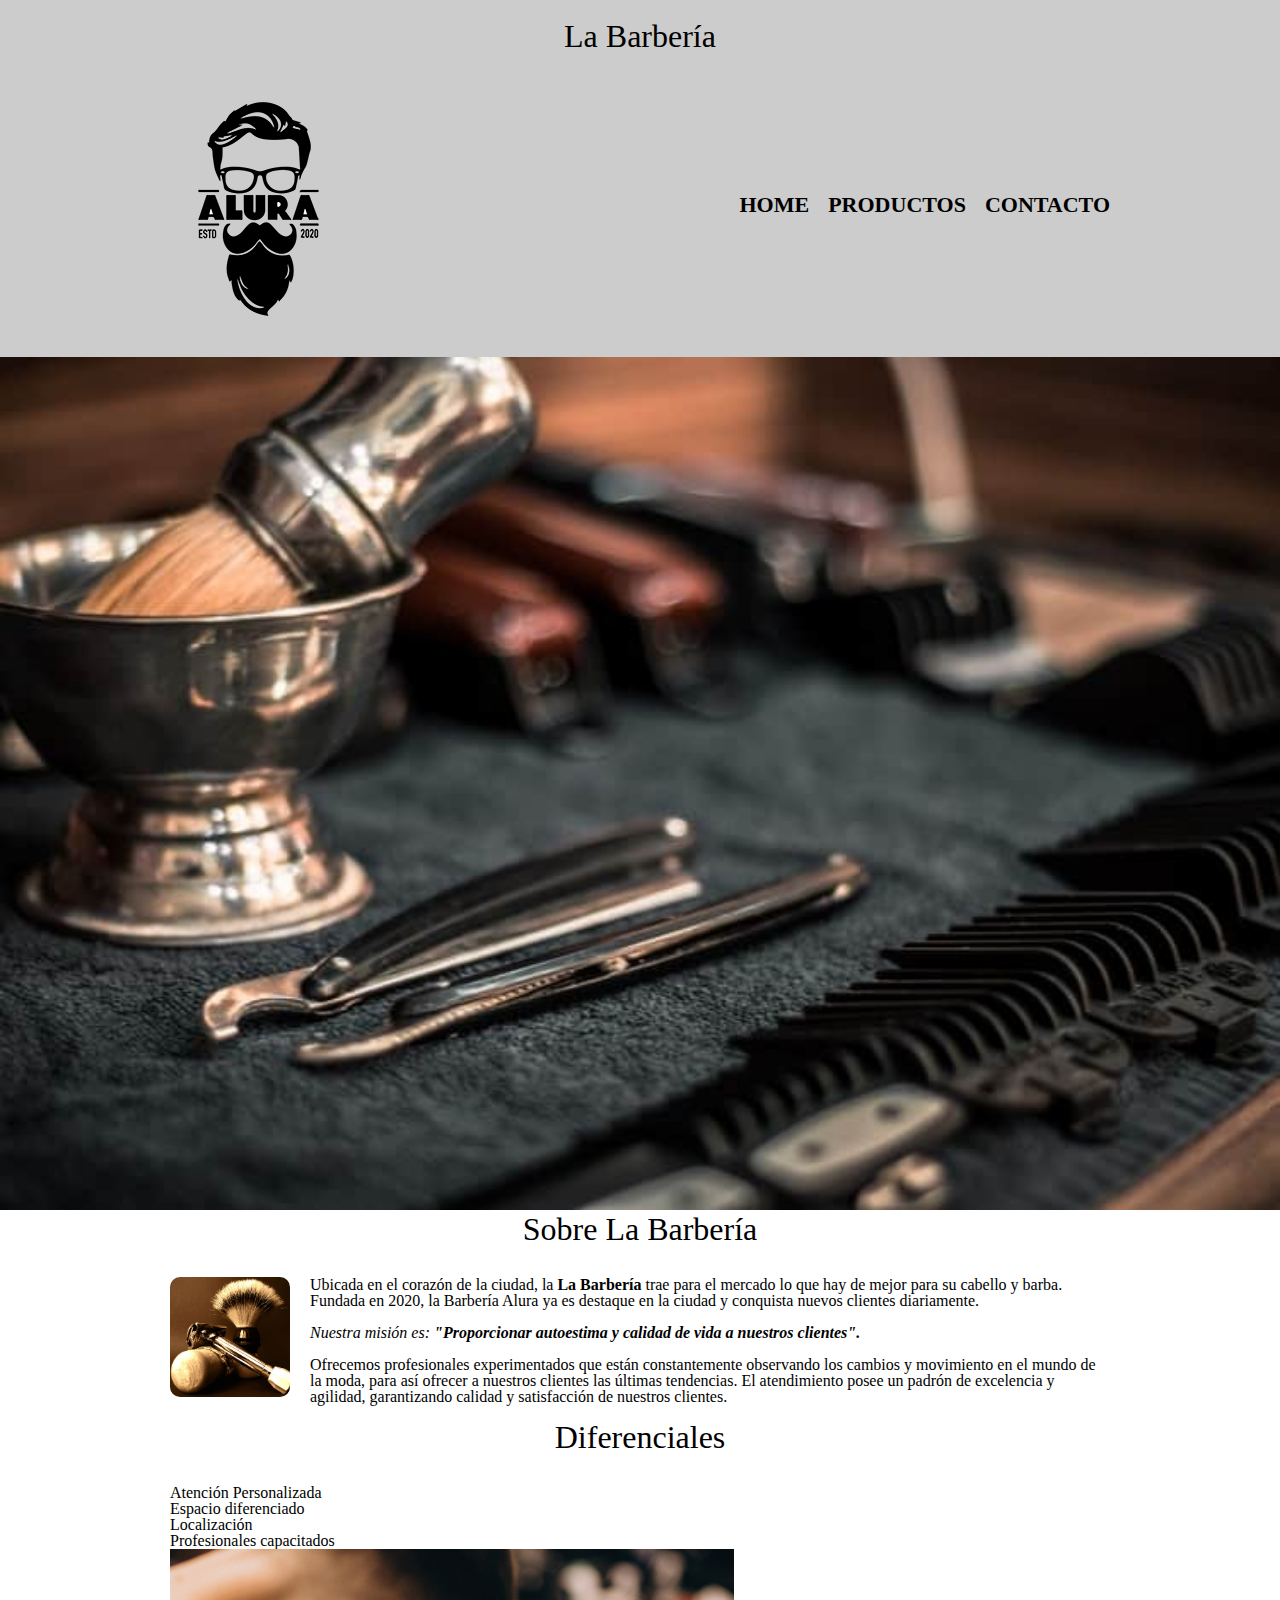
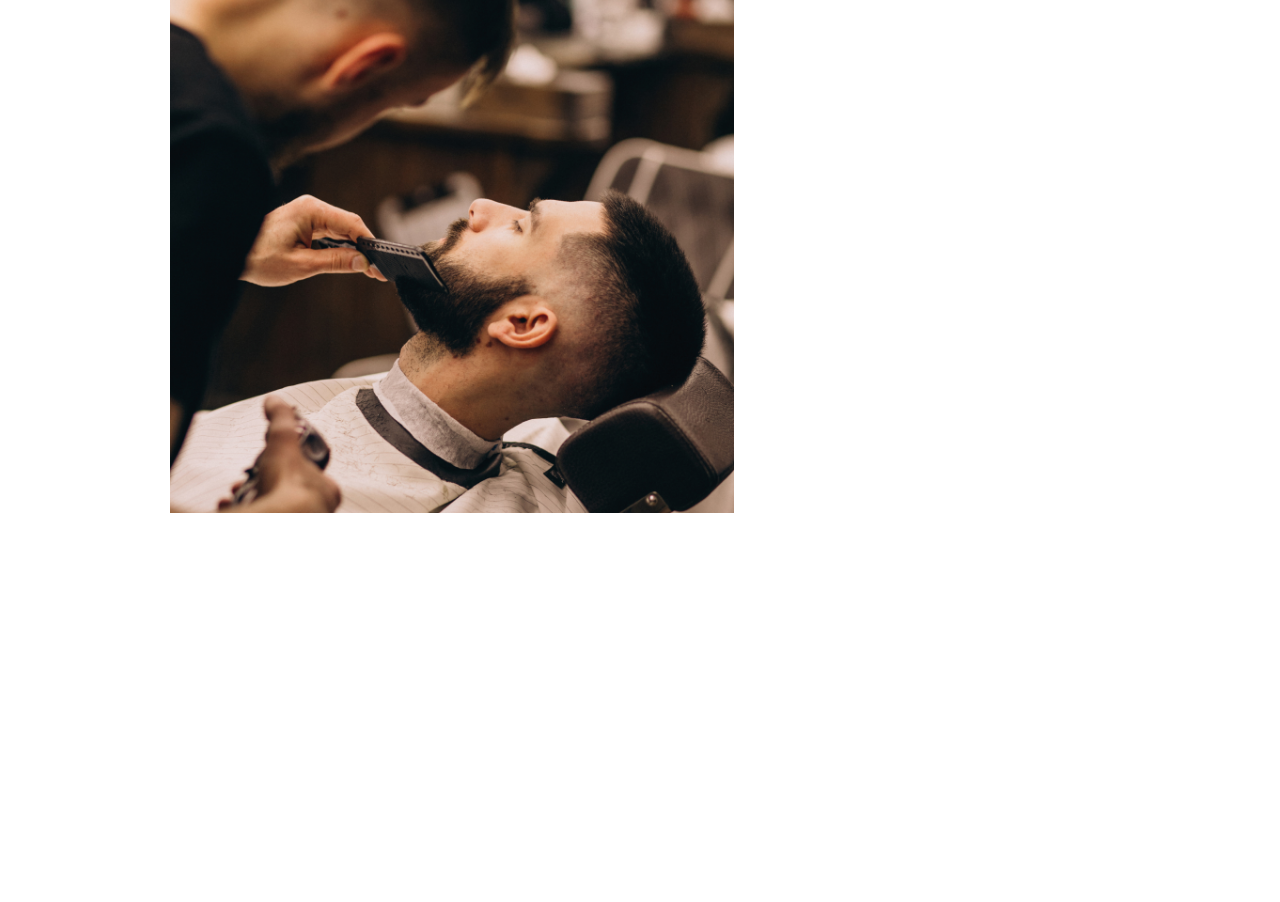
==== index.html @ 8413a628 "Se agrega el proyecto" ====
<!DOCTYPE html>
<html lang="es">
    <head>
        <meta charset="UTF-8">
        <meta name="viewport" content="width=h1, initial-scale=1.0">
        <title>La Barbería</title>
        <link rel="stylesheet" href="Reset.css">
        <link rel="stylesheet" href="Style.css">

    </head>
    <body>
        <header>
            <h1 class="titulo-principal">La Barbería</h1>
            <div class="caja">
                <h1><img src="/Assets/logo.png" alt=""></h1>
                <nav>
                    <ul>
                        <li><a href="/index.html">Home</a></li>
                        <li><a href="/Productos.html">Productos</a></li>
                        <li><a href="/Contacto.html">Contacto</a></li>
                    </ul>
                </nav>
            </div>

        </header>

        <img class="banner" src="/Assets/barberia.jpg" alt="">

        <main>
            <section class="principal">
                <h2 class="titulo-principal">Sobre La Barbería</h2>

                <img class="utensilios" src="/Assets/utensilios[1].jpg" alt="Utensillos de barbería">

                <p>Ubicada en el corazón de la ciudad, la <strong>La Barbería</strong> trae para el mercado lo que hay de mejor para su cabello y barba. Fundada en 2020, la Barbería Alura ya es destaque en la ciudad y conquista nuevos clientes diariamente. </p>
        
                <p> <em>Nuestra misión es: <strong> "Proporcionar autoestima y calidad de vida a nuestros clientes".</strong></em></p>
        
                <p>Ofrecemos profesionales experimentados que están constantemente observando los cambios y movimiento en el mundo de la moda, para así ofrecer a nuestros clientes las últimas tendencias. El atendimiento posee un padrón de excelencia y agilidad, garantizando calidad y satisfacción de nuestros clientes. </p>
            </section>
            
            <section class="diferenciales">
                
                <H3 class="titulo-principal">Diferenciales</H3>

                <ul>
                    <li class="items">Atención Personalizada</li>
                    <li class="items">Espacio diferenciado</li>
                    <li class="items">Localización</li>
                    <li class="items">Profesionales capacitados</li>
                </ul>

                <img src="/Assets/Los-mejores-papeles-de-cuello-para-tu-barbería.jpg" alt="" class="imagenDiferenciales">
            </section>
        </main>

        <footer>
            <img src="/Assets/logo-blanco.png" alt="">
            <p class="copy">&copy;Copyright La Barbería 2024</p>
        </footer>

    </body>
</html>
---- Style.css ----
header{
    background-color: #cccccc;
    padding: 20px 0px;
}
.caja {
    width: 940px;
    position: relative;
    margin: 0 auto;
}


nav{
    position: absolute;
    top: 110px;
    right: 0px;
    
}

nav li {
    display: inline;
    margin: 0 0 0 15px;
}
nav a{
    text-transform: uppercase;
    color: black;
    font-weight: bold;
    font-size:  22px;
    text-decoration: none;
    
}

nav a:hover {
    color:#c78c19 ;
    text-decoration: underline;
}

.productos{
    width: 940px;
    margin: 0 auto;
    padding: 50px;

}

.productos li {
    display: inline-block;
    text-align: center;
    width: 30%;
    vertical-align: top;
    margin: 0 1.5%;
    padding: 30px 20px;
    box-sizing: border-box;
    border: 2px solid black;
    border-radius: 10px;
    
}

.productos li:hover{
    border-color: #c78c19;
    
}

.productos li:active{
    border-color: #088c19;
}
.productos h2 {
    font-size: 30px;
    font-weight: bold;
}

.productos li:hover h2{
    font-size: 33px;
}

.producto-descripcion{
    font-size: 18px;
}
.producto-precio{
    font-size: 20px;
    font-weight: bold;
    margin-top: 10px;
}
footer {
    text-align: center;
   background: url(assets/bg.jpg);
   padding: 40px ;
}
.copy {
    color: white;
    font-size: 13px;
    margin: 20px;
}


main {
    width: 940px;
    margin: 0 auto;
}

form{
    margin: 40px 0;
}

form label, form legend {
    display: block;
    font-size: 20px;
    margin: 0 0 10px;
}

.input-padron {
    display: block;
    margin: 0 0 20px;
    padding: 10px 25px;
    width: 50%;
}
.checkbox {
    margin: 20px 0;
}
.enviar {
    width: 40%;
    padding: 15px 0;
    font-size: 18px;
    font-weight: bold;
    color: white;
    background: orange;
    border: none;
    border-radius: 10px;
    transition: 1s all;
    cursor: pointer;
}

.enviar:hover {
    background: darkorange;
    transform: scale(1.2);
   
}

table {
    margin: 40px 40px;
}
thead {
    background: #555555;
    color: white;
    font-weight: bold;
}

td, th {
    border: 1px solid black;
    padding: 8px 15px;
}

/* CSS para la home */

.banner {
    width: 100%;
}

.titulo-principal{
    text-align: center;
    font-size: 2em;
    margin: 0 0 1em;
    clear: left;
}

.principal p {
    margin: 0 0 1em;
}
.principal strong {
    font-weight: bold;
}

.principal em {
    font-style: italic;
}

.utensilios{
    width: 120px;
    float: left;
    border-radius: 10px;
    margin: 0 20px 20px 0;
}

.imagenDiferenciales{
    width: 60%;
}
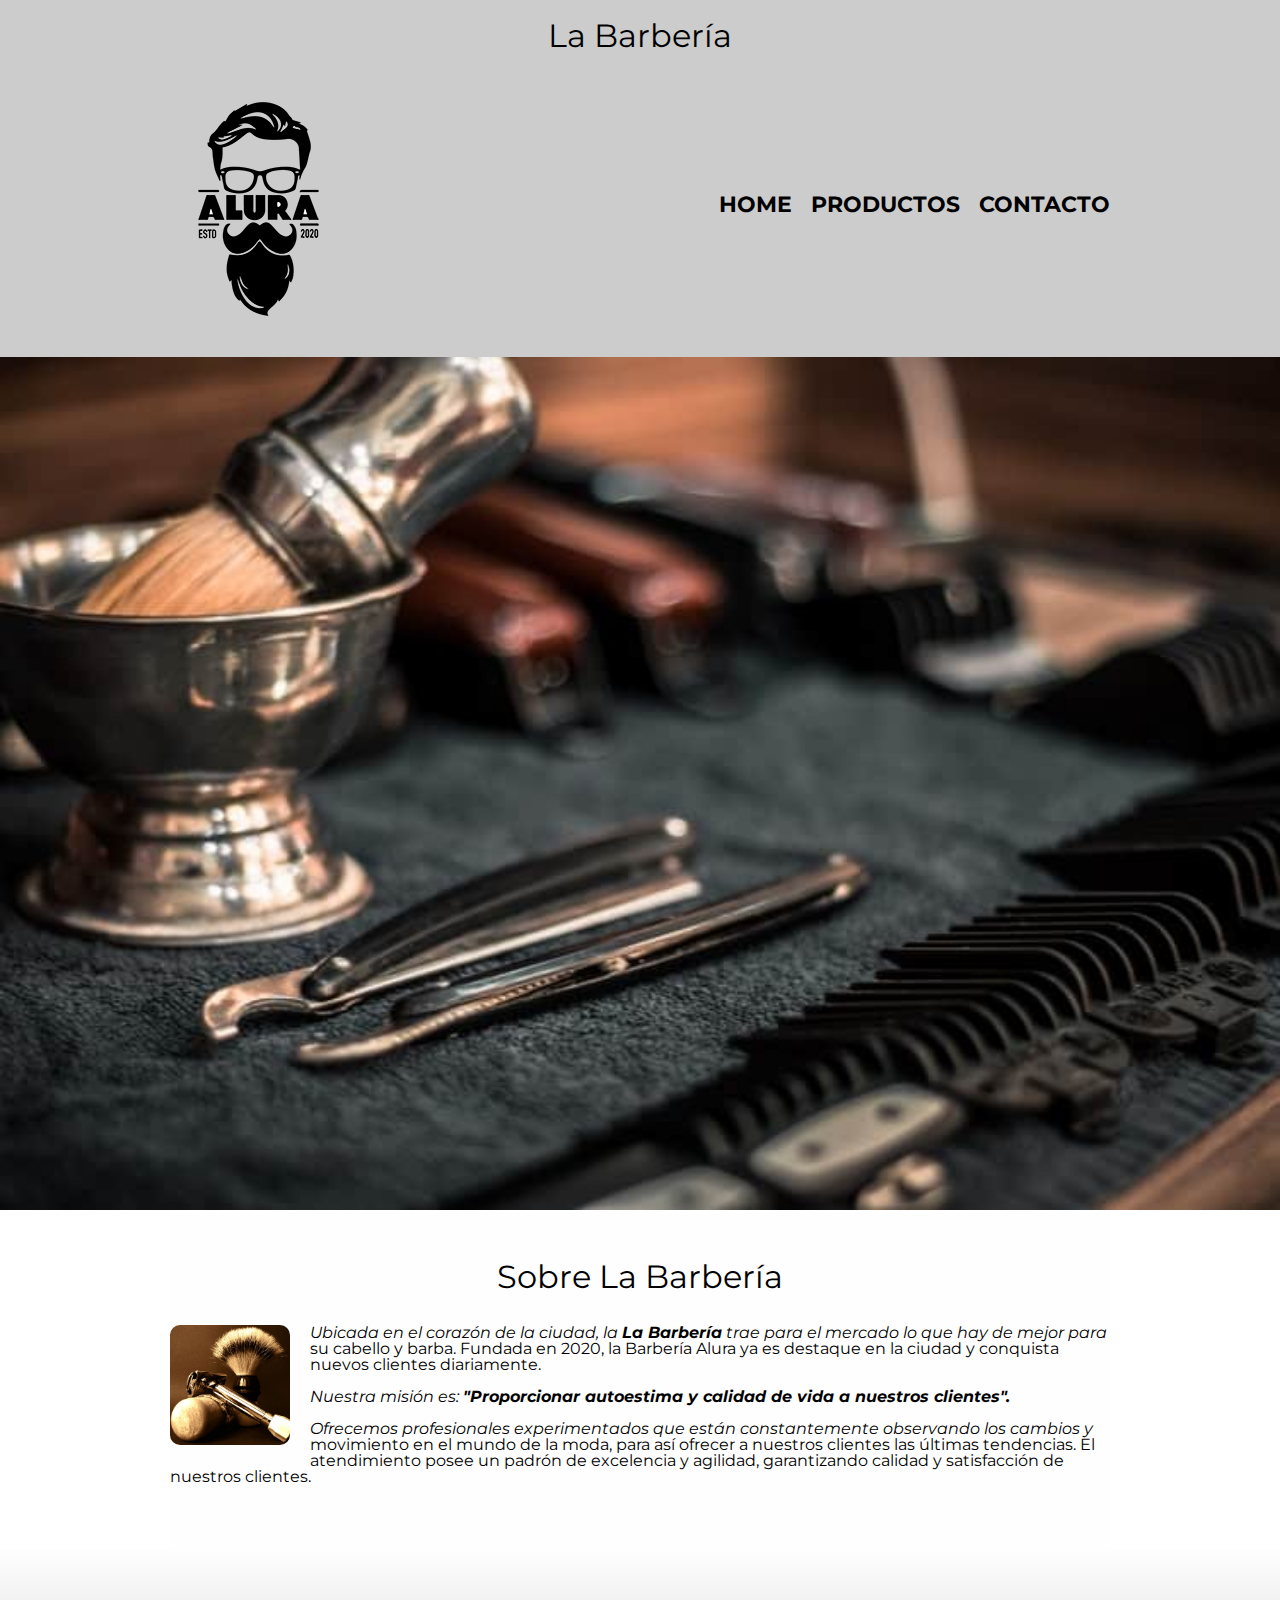
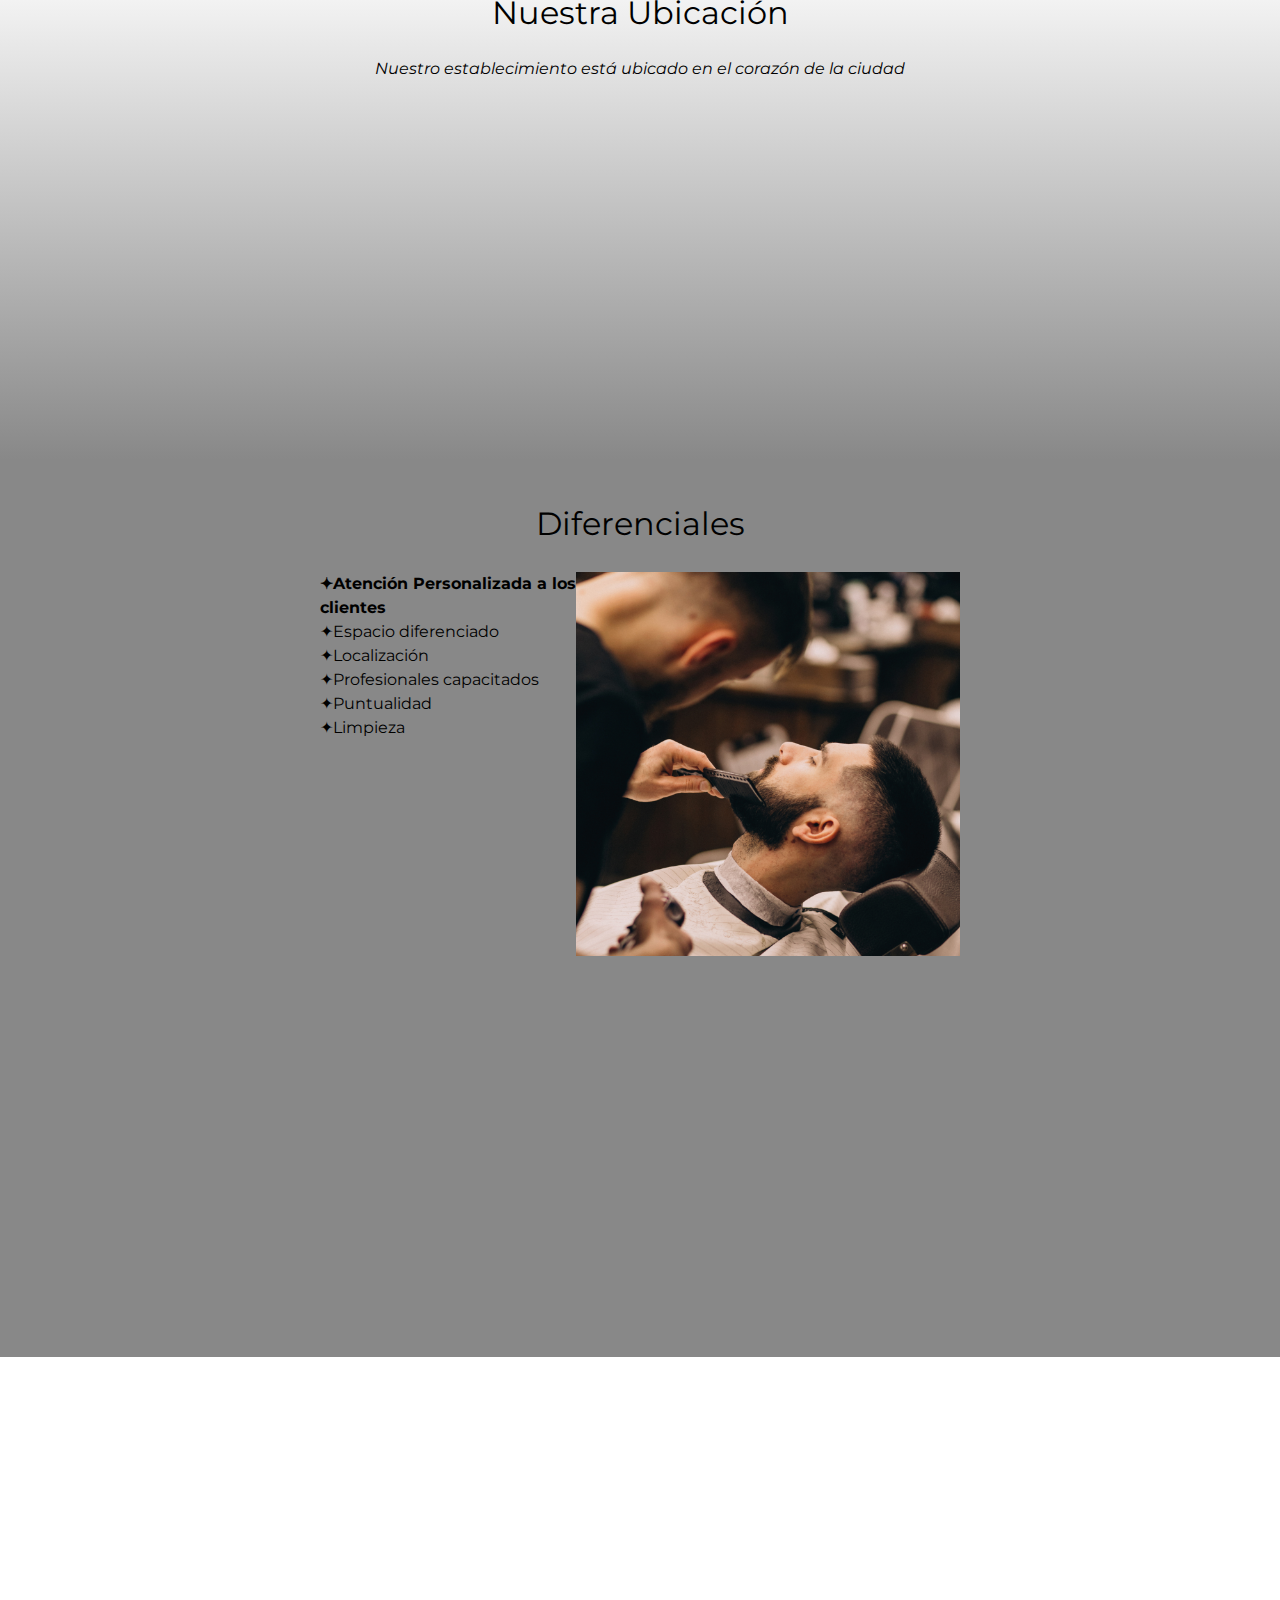
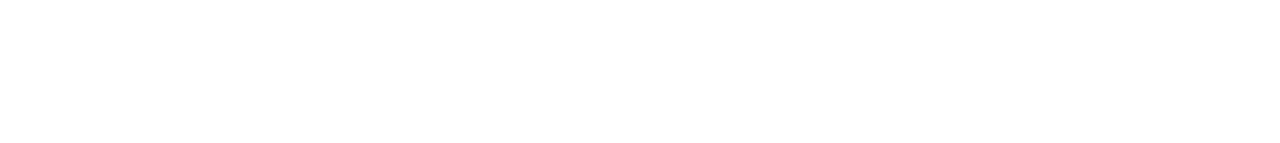
==== commit 181551cb: "cambios en el estilo, agrego degradé y otras cosillas" ====
--- a/index.html
+++ b/index.html
@@ -6,6 +6,9 @@
         <title>La Barbería</title>
         <link rel="stylesheet" href="Reset.css">
         <link rel="stylesheet" href="Style.css">
+        <link rel="preconnect" href="https://fonts.googleapis.com">
+        <link rel="preconnect" href="https://fonts.gstatic.com" crossorigin>
+        <link href="https://fonts.googleapis.com/css2?family=Montserrat:ital,wght@0,100..900;1,100..900&display=swap" rel="stylesheet">
 
     </head>
     <body>
@@ -27,6 +30,7 @@
         <img class="banner" src="/Assets/barberia.jpg" alt="">
 
         <main>
+            
             <section class="principal">
                 <h2 class="titulo-principal">Sobre La Barbería</h2>
 
@@ -38,20 +42,35 @@
         
                 <p>Ofrecemos profesionales experimentados que están constantemente observando los cambios y movimiento en el mundo de la moda, para así ofrecer a nuestros clientes las últimas tendencias. El atendimiento posee un padrón de excelencia y agilidad, garantizando calidad y satisfacción de nuestros clientes. </p>
             </section>
+
+            <section class="mapa">
+                <h3 class="titulo-principal">Nuestra Ubicación</h3>
+                <p>Nuestro establecimiento está ubicado en el corazón de la ciudad</p>
+                <div class="mapa-contenido">
+                    <iframe src="https://www.google.com/maps/embed?pb=!1m14!1m8!1m3!1d820.9951269752592!2d-58.4061695!3d-34.6046544!3m2!1i1024!2i768!4f13.1!3m3!1m2!1s0x95bccaed54745a43%3A0xb2d3a9fc9722443c!2sJoyer%C3%ADa%20El%20Tasador!5e0!3m2!1ses-419!2sar!4v1707689423577!5m2!1ses-419!2sar" width="100%" height="300" style="border:0;" allowfullscreen="" loading="lazy" referrerpolicy="no-referrer-when-downgrade"></iframe>
+                </div>
+
+            </section>
             
             <section class="diferenciales">
                 
                 <H3 class="titulo-principal">Diferenciales</H3>
-
-                <ul>
-                    <li class="items">Atención Personalizada</li>
-                    <li class="items">Espacio diferenciado</li>
-                    <li class="items">Localización</li>
-                    <li class="items">Profesionales capacitados</li>
-                </ul>
-
-                <img src="/Assets/Los-mejores-papeles-de-cuello-para-tu-barbería.jpg" alt="" class="imagenDiferenciales">
+                <div class="contenido-diferenciales">
+                    <ul class="lista-diferenciales">
+                        <li class="items">Atención Personalizada a los clientes</li>
+                        <li class="items">Espacio diferenciado</li>
+                        <li class="items">Localización</li>
+                        <li class="items">Profesionales capacitados</li>
+                        <li class="items">Puntualidad</li>
+                        <li class="items">Limpieza</li>
+                    </ul><img src="/Assets/Los-mejores-papeles-de-cuello-para-tu-barbería.jpg" alt="" class="imagen-diferenciales">
+                    <div class="video">
+                        <iframe width="560" height="315" src="https://www.youtube.com/embed/wcVVXUV0YUY?si=VwNAPjycqWxT5hR-" title="YouTube video player" frameborder="0" allow="accelerometer; autoplay; clipboard-write; encrypted-media; gyroscope; picture-in-picture; web-share" allowfullscreen></iframe>
+                    </div>
+                </div>
+                
             </section>
+           
         </main>
 
         <footer>
--- a/Style.css
+++ b/Style.css
@@ -1,3 +1,7 @@
+body{
+    font-family: "Montserrat";
+}
+
 header{
     background-color: #cccccc;
     padding: 20px 0px;
@@ -91,11 +95,6 @@
 }
 
 
-main {
-    width: 940px;
-    margin: 0 auto;
-}
-
 form{
     margin: 40px 0;
 }
@@ -154,12 +153,25 @@
     width: 100%;
 }
 
+
+.principal{
+
+    padding: 3em 0 ;
+    background: #fefefe;
+    width: 940px;
+    margin: 0 auto;
+}
 .titulo-principal{
     text-align: center;
     font-size: 2em;
     margin: 0 0 1em;
     clear: left;
 }
+
+p:first-line{
+    font-style: italic;
+}
+
 
 .principal p {
     margin: 0 0 1em;
@@ -179,7 +191,53 @@
     margin: 0 20px 20px 0;
 }
 
-.imagenDiferenciales{
+.mapa {
+    padding: 3em 0 ;
+    background: linear-gradient(#fefefe,#888888);
+}
+
+.mapa p {
+    margin: 0 0 2em;
+    text-align: center;
+
+}
+
+.mapa-contenido{
+    width: 940px;
+    margin: 0 auto;
+}
+.diferenciales {
+    padding: 3em 0;
+    background: #888888;
+}
+.contenido-diferenciales{
+    width: 640px;
+    margin: 0 auto;
+}
+
+.lista-diferenciales{
+    width: 40%;
+    display: inline-block;
+    vertical-align: top;
+}
+
+.items {
+    line-height: 1.5;
+}
+
+.items:before{
+    content: "✦";
+}
+
+.items:first-child{
+    font-weight: bold;
+}
+.imagen-diferenciales{
     width: 60%;
 }
 
+.video {
+    width: 560px;
+    margin: 1em auto;
+}
+
